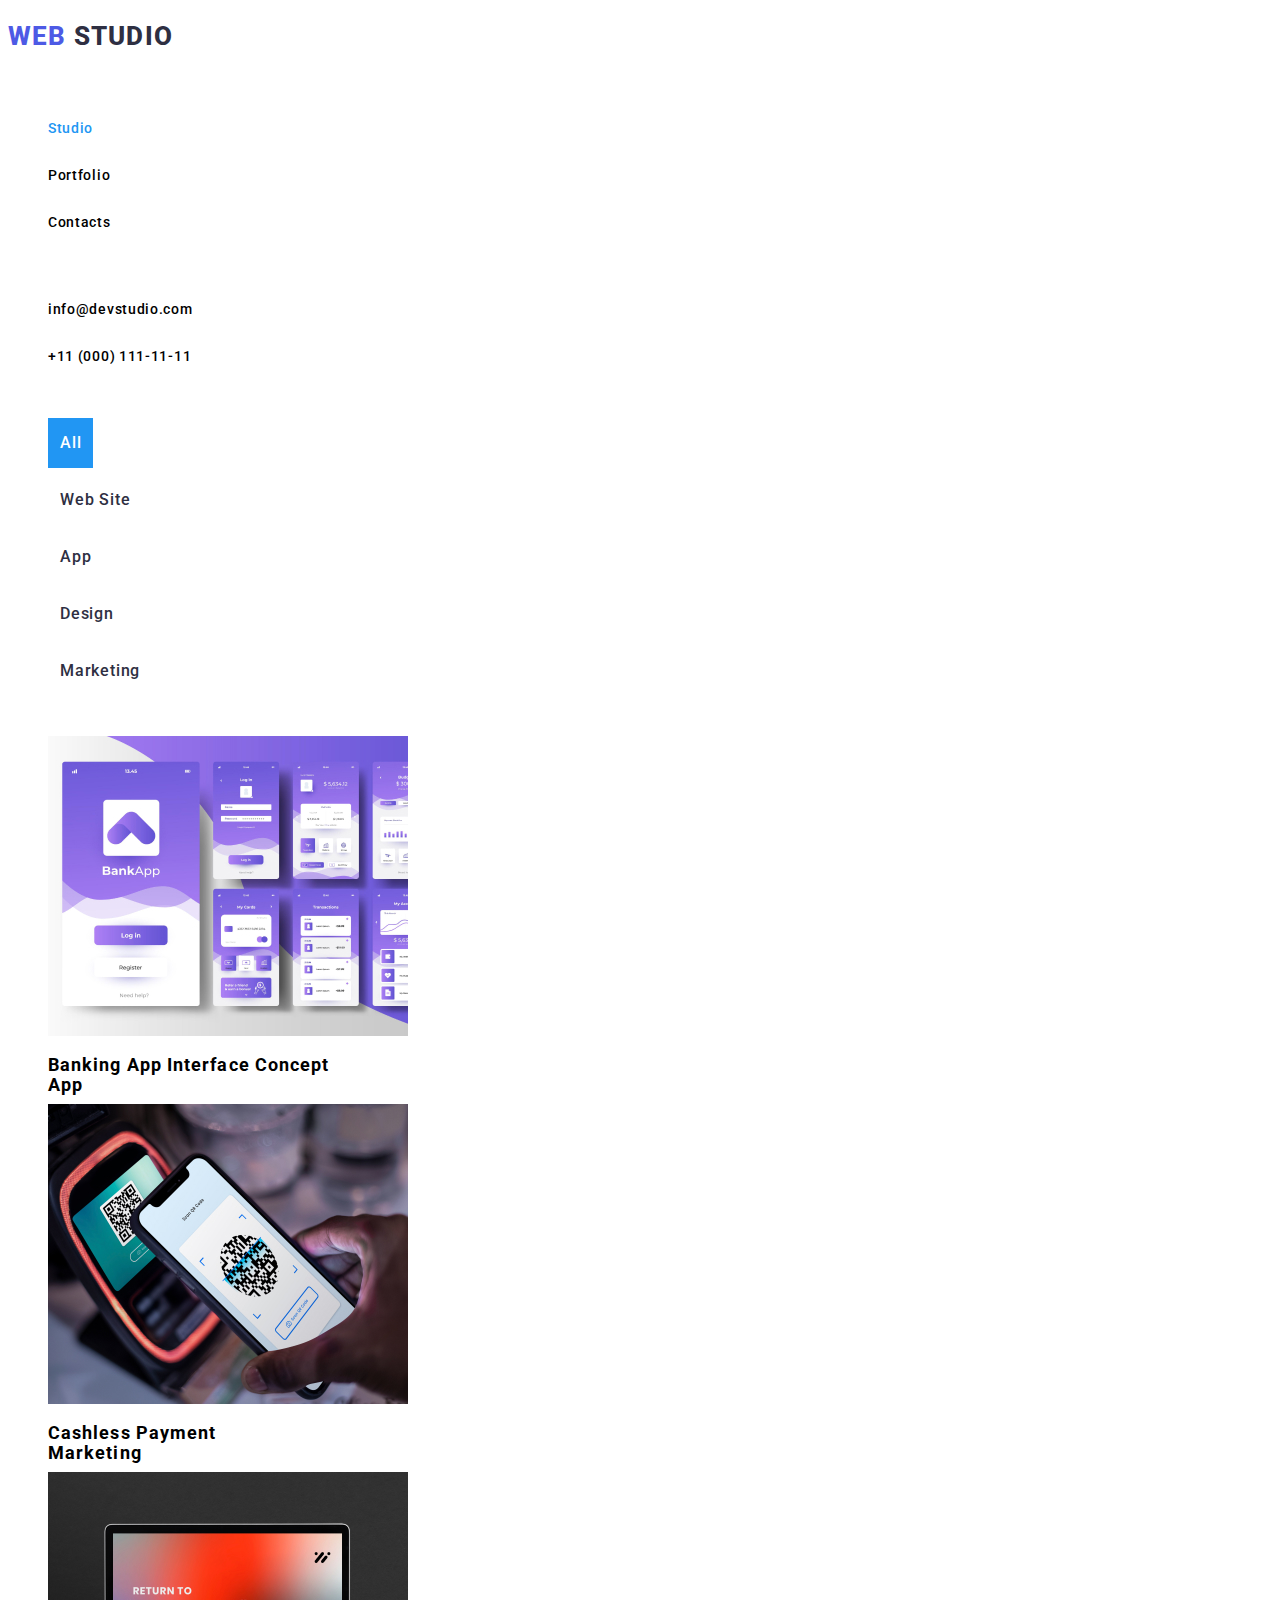
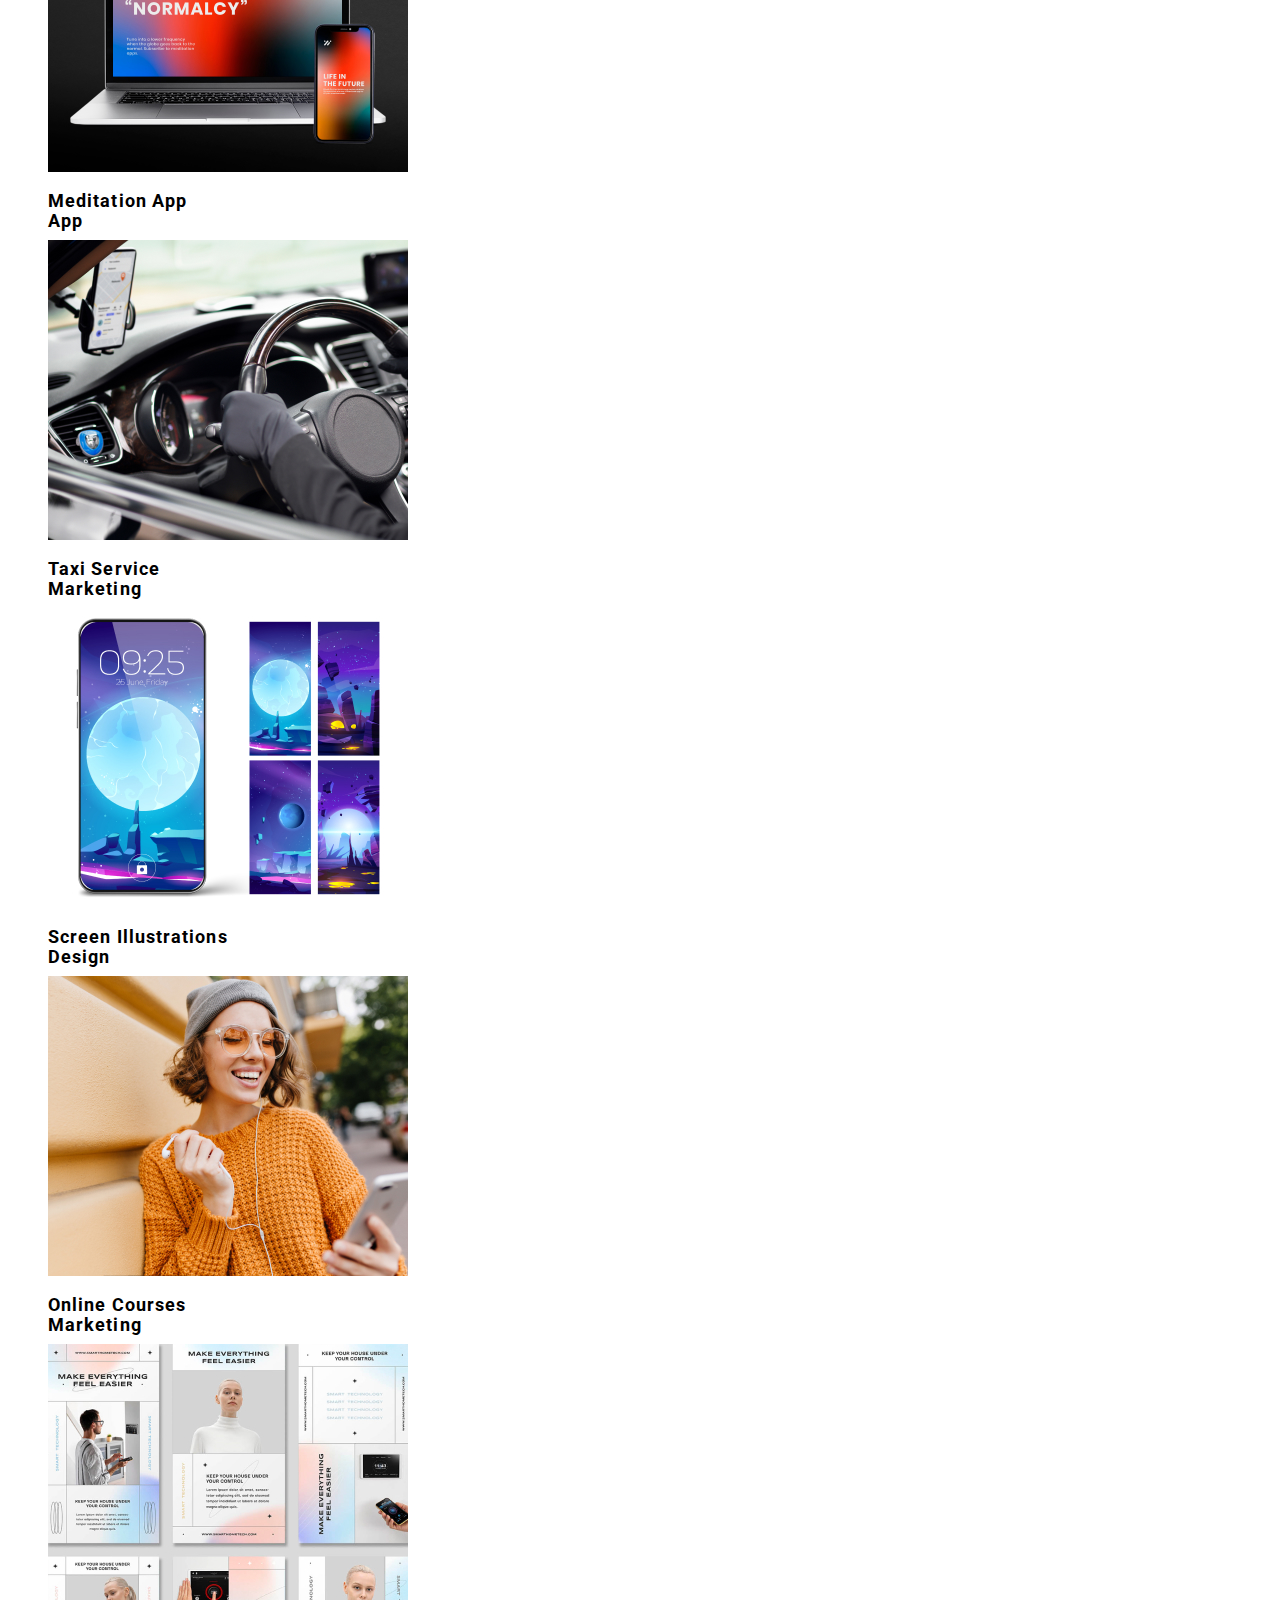
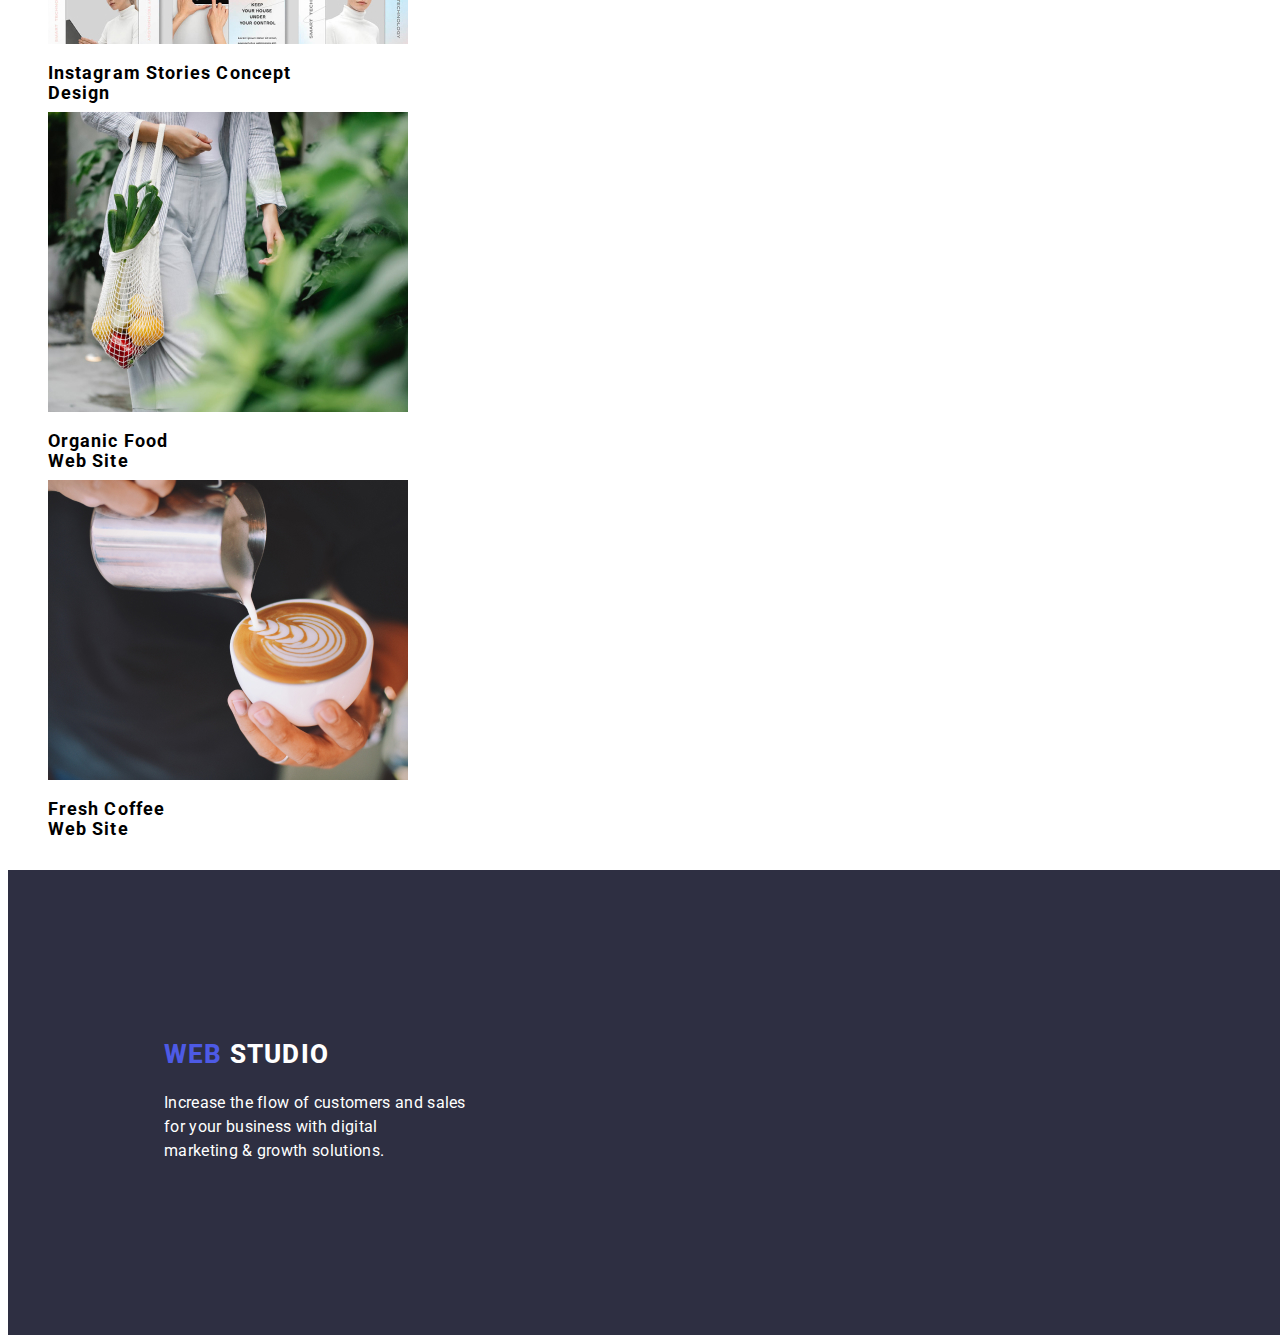
==== portfolio.html @ a681087f "Homework 2" ====
<!DOCTYPE html>
<html lang="en">
<link>
   <meta charset="UTF-8">
   <meta name="viewport" content="width=device-width>, initial-scale=1.0">
   <title>Homework 2</title>
   <!--Fonts-->
       <!--CSS-->
   <link rel="stylesheet" href="./css/styles.css">
</head>
<body>
<!-- header part--> 
<header>
   <nav>
       <a href="#" class="link-logo">
           <span class="web-logo">WEB</span>
           <span class="studio-logo">STUDIO</span>
       </a> 
   <ul class="navbar lists">
       <li>
           <a href="./index.html" class="pages currentoption">
               Studio
           </a>
       </li>
       <li>
           <a href="#" class="pages">
               Portfolio
           </a>
       </li>
       <li>
           <a href="#" class="pages">
               Contacts
           </a>
       </li>
   </ul>
   </nav>
   <ul class="contact-info lists">
       <li>
           <a href="mailto:info@devstudio.com" class="info">
               info@devstudio.com
           </a>
       </li>
       <li>
           <a href="tel:+110001111111" class="info">
               +11 (000) 111-11-11
           </a>
       </li>
   </ul>
</header>
<main>
   <section>
       <div class="butones">
           <ul class="butones lists">
   <!--buttons-->
               <li>
                   <button type="button" class="btn filter primary">All</button>
               </li>
               <li>
                   <button type="button" class="btn filter">Web Site</button>
               </li>
               <li>
                   <button type="button" class="btn filter">App</button>
               </li>
               <li>
                   <button type="button" class="btn filter">Design</button>
               </li>
               <li>
                   <button type="button" class="btn filter">Marketing</button>
               </li>
           </ul>
    </div>
   </section>
   <!--section-->
</main>
           <section>
                   <ul class="imageset lists">
                   <li>
                       <a href="#" class="pictures">
                           <img src="./images/project-card-1.jpg" alt="Banking App Interface" width="360" height="300">
                           <h3 class="titlelist2">Banking App Interface Concept</h3>
                           <p class="desclist2">App</p>
                       </a>
                   </li>
                   <li>
                       <a href="#" class="pictures">
                           <img src="./images/project-card-2.jpg" alt="Cashless Payment" width="360" height="300">
                           <h3 class="titlelist2">Cashless Payment</h3>
                           <p class="desclist2">Marketing</p>
                       </a>
                   </li>
                   <li>
                       <a href="#" class="pictures"> 
                           <img src="./images/project-card-3.jpg" alt="Meditation App" width="360" height="300">
                           <h3 class="titlelist2">Meditation App</h3>
                           <p class="desclist2">App</p>
                       </a>
                   </li>
                   <li>
                       <a href="#" class="pictures">
                           <img src="./images/project-card-4.jpg" alt="Taxi Service" width="360" height="300">
                           <h3 class="titlelist2">Taxi Service</h3>
                           <p class="desclist2">Marketing</p>
                       </a>
                   </li>
                   <li>
                       <a href="#" class="pictures">
                           <img src="./images/project-card-5.jpg" alt="Screen Illustrations" width="360" height="300">
                           <h3 class="titlelist2">Screen Illustrations</h3>
                           <p class="desclist2">Design</p>
                        </a>
                   </li>
                   <li>
                       <a href="#" class="pictures">
                           <img src="./images/project-card-6.jpg" alt="Online Courses" width="360 height=300">
                           <h3 class="titlelist2">Online Courses</h3>
                           <p class="desclist2">Marketing</p>
                       </a>
                   </li>
                   <li>
                       <a href="#" class="pictures">
                           <img src="./images/project-card-7.jpg" alt="Instagram Stories Concept" width="360" height="300">
                           <h3 class="titlelist2">Instagram Stories Concept</h3>
                           <p class="desclist2">Design</p>
                       </a>
                   </li>
                   <li>
                       <a href="#" class="pictures">
                           <img src="./images/project-card-8.jpg" alt="Organic Food" width="360" height="300">
                           <h3 class="titlelist2">Organic Food</h3>
                           <p class="desclist2">Web Site</p>
                       </a>
                   </li> 
                   <li>
                       <a href="#" class="pictures">
                           <img src="./images/project-card-9.jpg" alt="Fresh Coffee" width="360" height="300">
                           <h3 class="titlelist2">Fresh Coffee</h3>
                           <p class="desclist2">Web Site</p>
                       </a>
                   </li>
                   </ul>
       </section>
       <!--This is the footer-->
       <footer class="lastpart footerbg">
           <a href="#" class="link-logo">
               <span class="web-logo">WEB</span>
               <span class="studio-logo2">STUDIO</span>
           </a>
           <p class="lastword">
               Increase the flow of customers and sales <br> for your business with digital <br> marketing & growth solutions.
           </p>
       </footer>

</body>
</html>
---- css/styles.css ----
@import url("https://fonts.googleapis.com/css2?family=Raleway:wght@800&family=Roboto:wght@400;500;700;900&display=swap");

:root {
    --iriscolor: #4d5ae5; 
    --navyblue: #2e2f42;
    --navcolor: black;
    --oceancolor: #2196f3;
    --whitecolor: white;
    --slatecolor: #434455;
}
body {
    font-family: "Roboto", sans-serif;
    font-size: 40px;
    background-color: var(--whitecolor);
    letter-spacing: 0.03em;
}

.link-logo {
    text-decoration: none;
    /*font-family: "Raleway", sans-serif;*/
    font-size: 26px;
    line-height: 1.5;
    font-weight: 800;
}

.web-logo {
    color: var(--iriscolor);
}

.studio-logo {
    color: var(--navyblue);

}
.studio-logo2{
    color: white;
}

.navbar .pages {
    color: var(--navcolor);
    text-decoration: none;
    font-weight: 500;
    font-size: 14px;
    line-height: 1.15;
    letter-spacing: 0.05em;
}

.lists {
    list-style-type: none;
}

.navbar .pages:hover,
.navbar .pages:focus,
.navbar .pages.currentoption, 
.contact-info .info:hover, 
.contact-info .info:focus {
    color:var(--oceancolor);

}
.contact-info .info {
    color: var(--navcolor);
    font-weight: 500;
    font-size: 14px;
    line-height: 1.15;
    letter-spacing: 0.05em;
    text-decoration: none;
}

.bg-section1 {
    background-color: var(--navyblue);
}

.h1-title {
    color: var(--whitecolor);
    font-size: 24px;
    font-weight: 700;
    line-height: 60px;
    text-align: center;
    letter-spacing: 0.05em;
}

.btn {
    cursor: pointer;
    border-color: transparent;
    letter-spacing: 0.05em;
    font-family: inherit;
}

.btn.primary {
    background-color: var(--oceancolor);
    color: var(--whitecolor);
    font-size: 16px;
    font-weight: 500;
    line-height: 24px;
    text-align: center;
    letter-spacing: 0.05em;
}

.btn.primary:hover, 
.btn.primary:focus {
    background-color: hotpink;
}
.btn.filter {
    background-color: var(--whitecolor);
    color: var(--navyblue);
    font-weight: 500;
    font-size: 16px;
    line-height: 1.62;
    padding: 10px;

}
.btn.filter:hover,
.btn.filter:focus,
.btn.filter.primary {
    background-color: var(--oceancolor);
    color: var(--whitecolor);
}

.desclist.titlelist {
    font-weight: 800;
    font-size: 14px;
    line-height: 1.5;
    color: var(--slatecolor);
}

.sectiontitle {
    text-align: center;
    color: var(--navyblue);
    font-size: 24px;
    font-weight: 700;
    line-height: 1.5;
}

.teamname {
    color: var(--navyblue);
    font-weight: 900;
    font-size: 24px;
    font-weight: 700;
    line-height: 1.5;
}

.position {
    color: var(--slatecolor);
    font-size: 16px;
    font-style: normal;
    font-weight: 400;
    line-height: 24px;
    letter-spacing: 0.32px;
}

.lastpart {
    width: 1440px;
    padding: 156px;
}
.footerbg {
    background-color: var(--navyblue);
}

.lastword {
    color: var(--whitecolor);
    font-size: 16px;
    margin-top: 17.5px;
    line-height: 24px;
    letter-spacing: 0.32px;
}

.pictures {
    text-decoration: none;
}
.pictures .titlelist2 {
    color: var(--navcolor);
    font-weight: 700;
    font-size: 18px;
    line-height: 2px;
    letter-spacing: 0.06em;
}

.pictures .desclist2 {
    color: var(--navcolor);
    font-weight: 700;
    font-size: 18px;
    line-height: 2px;
    letter-spacing: 0.06em;
}
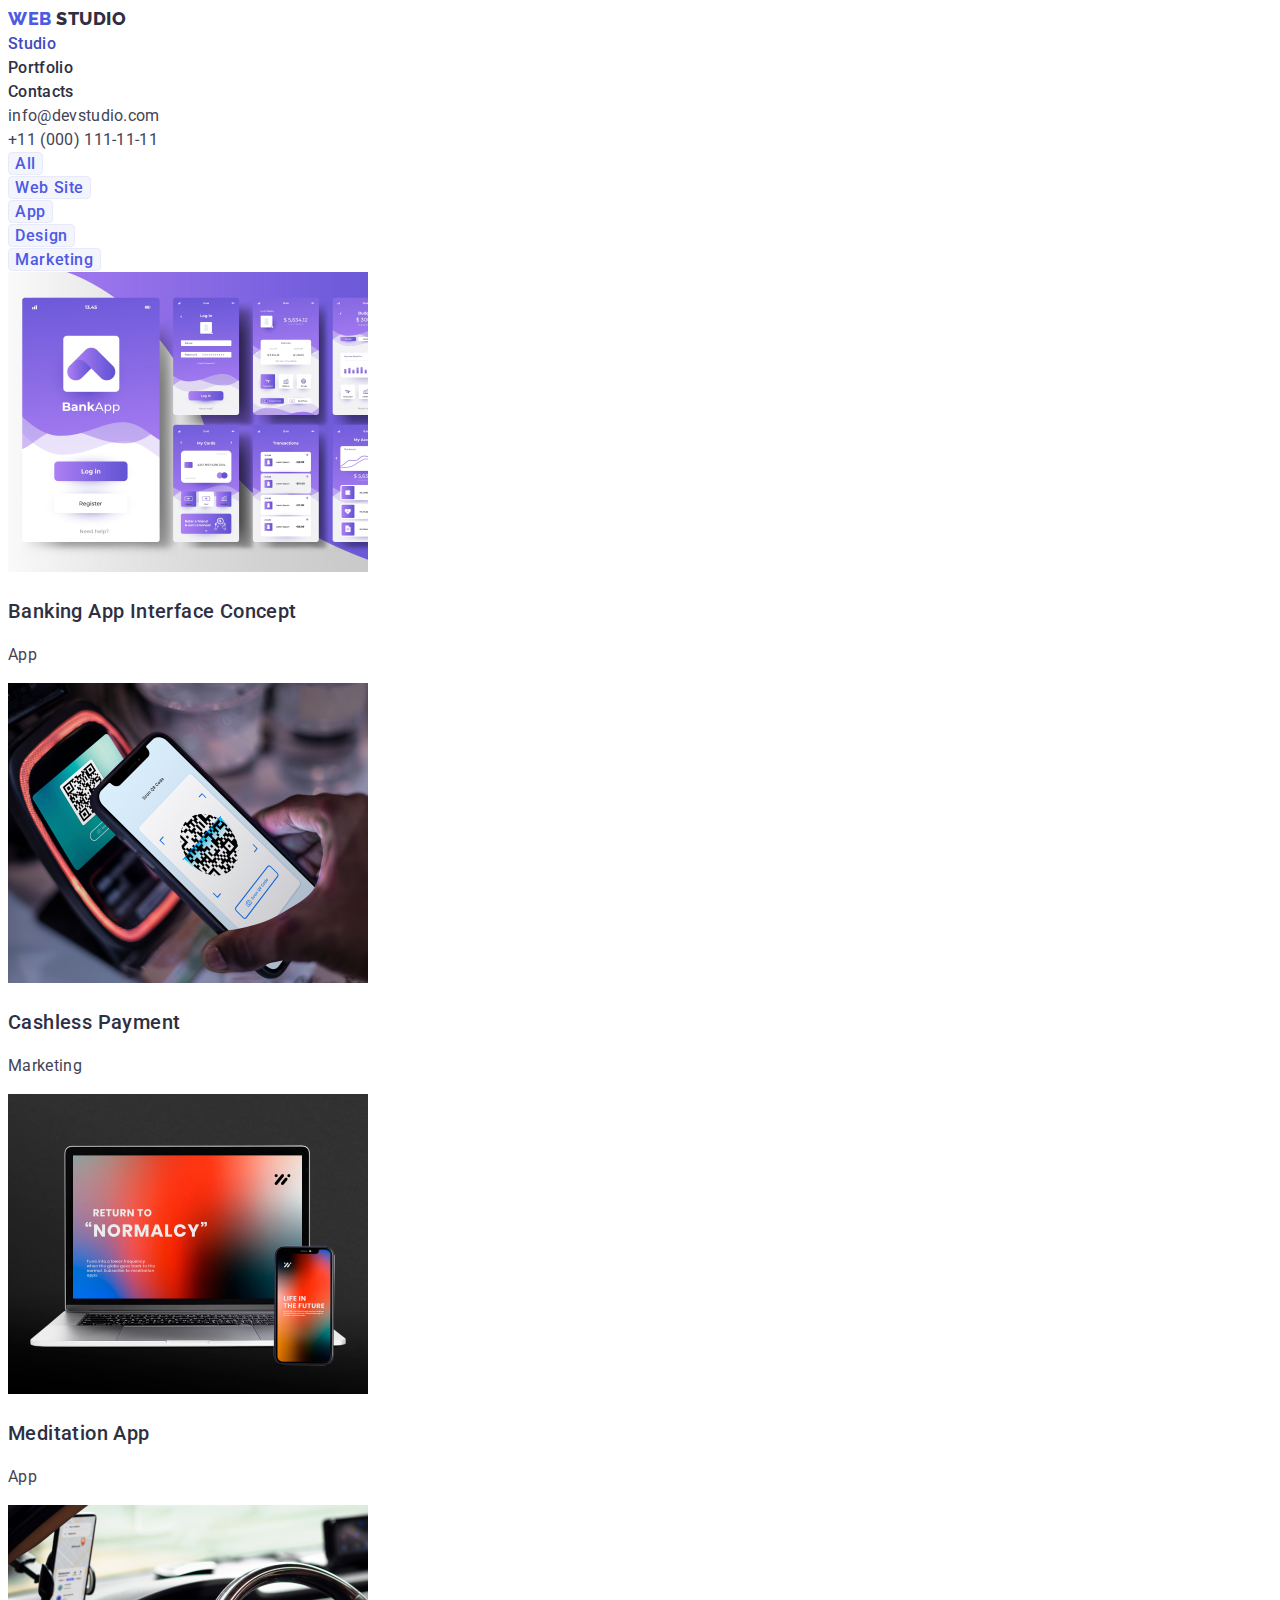
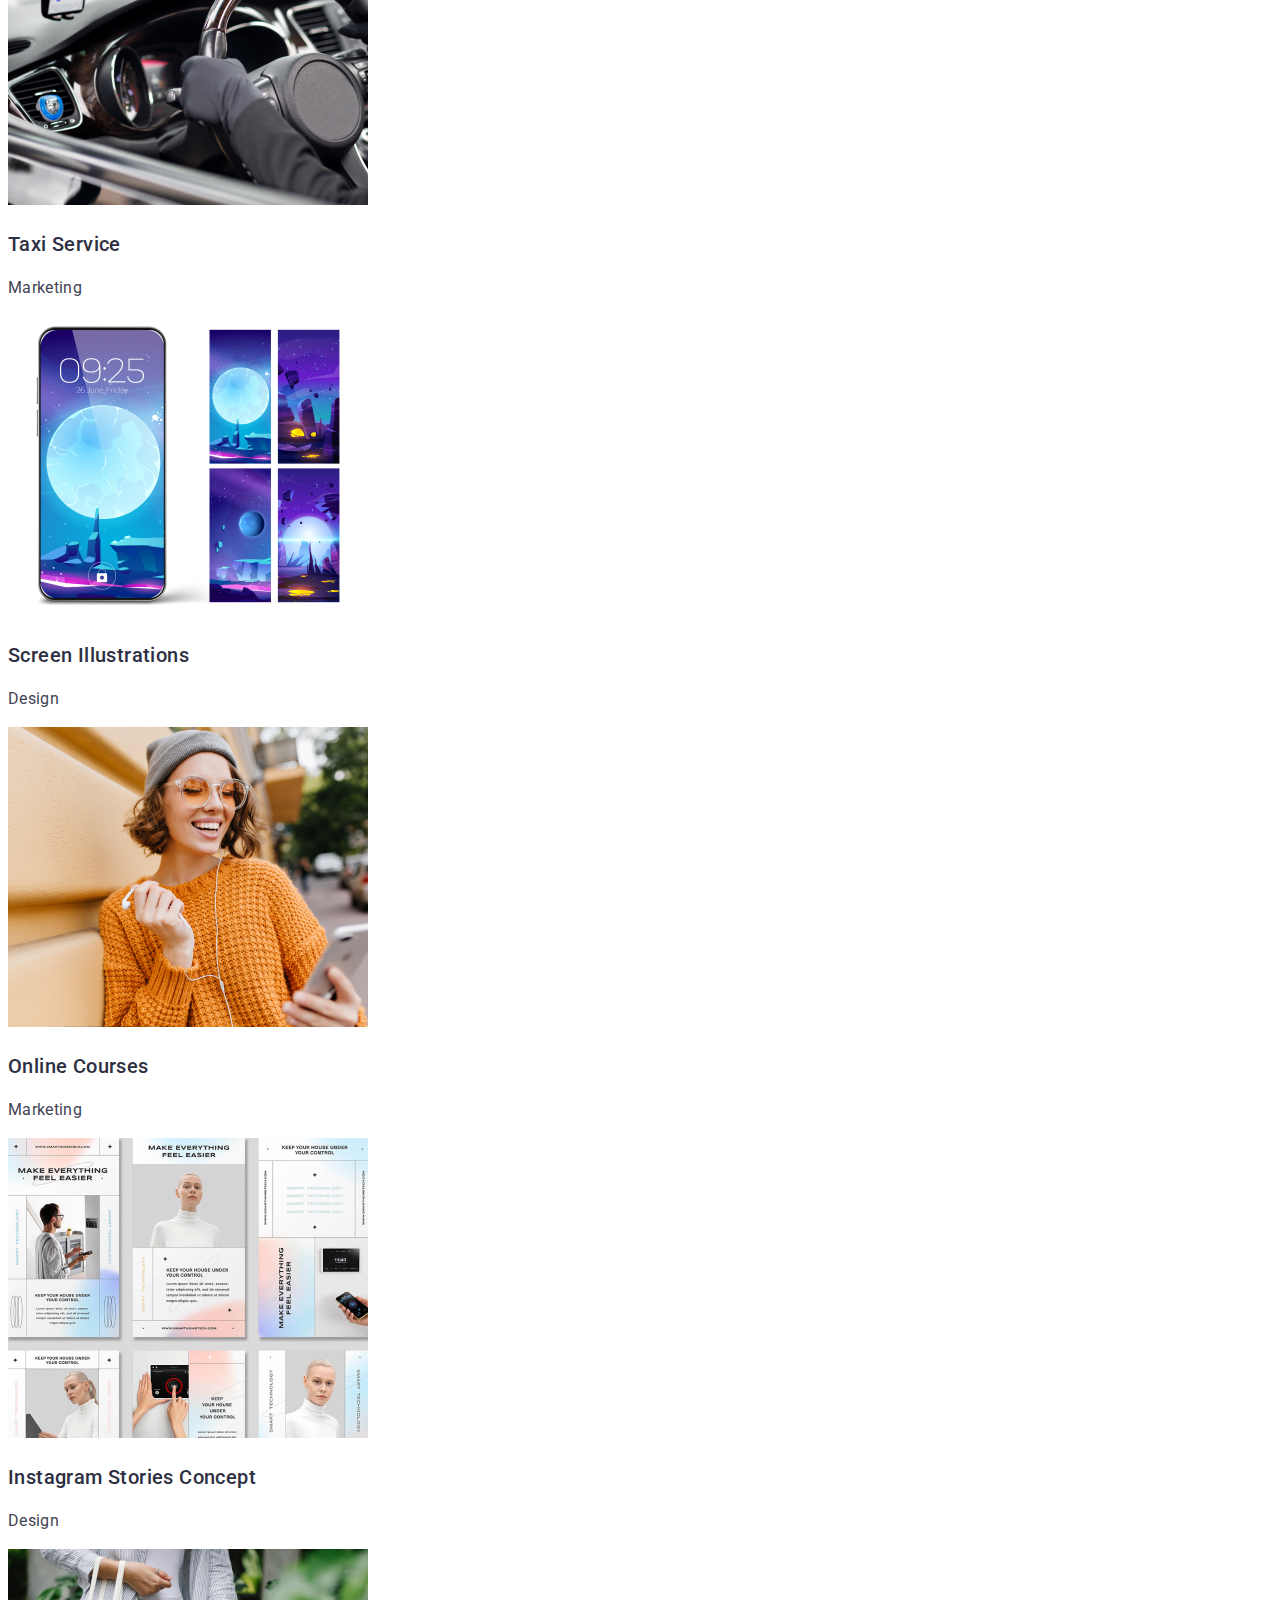
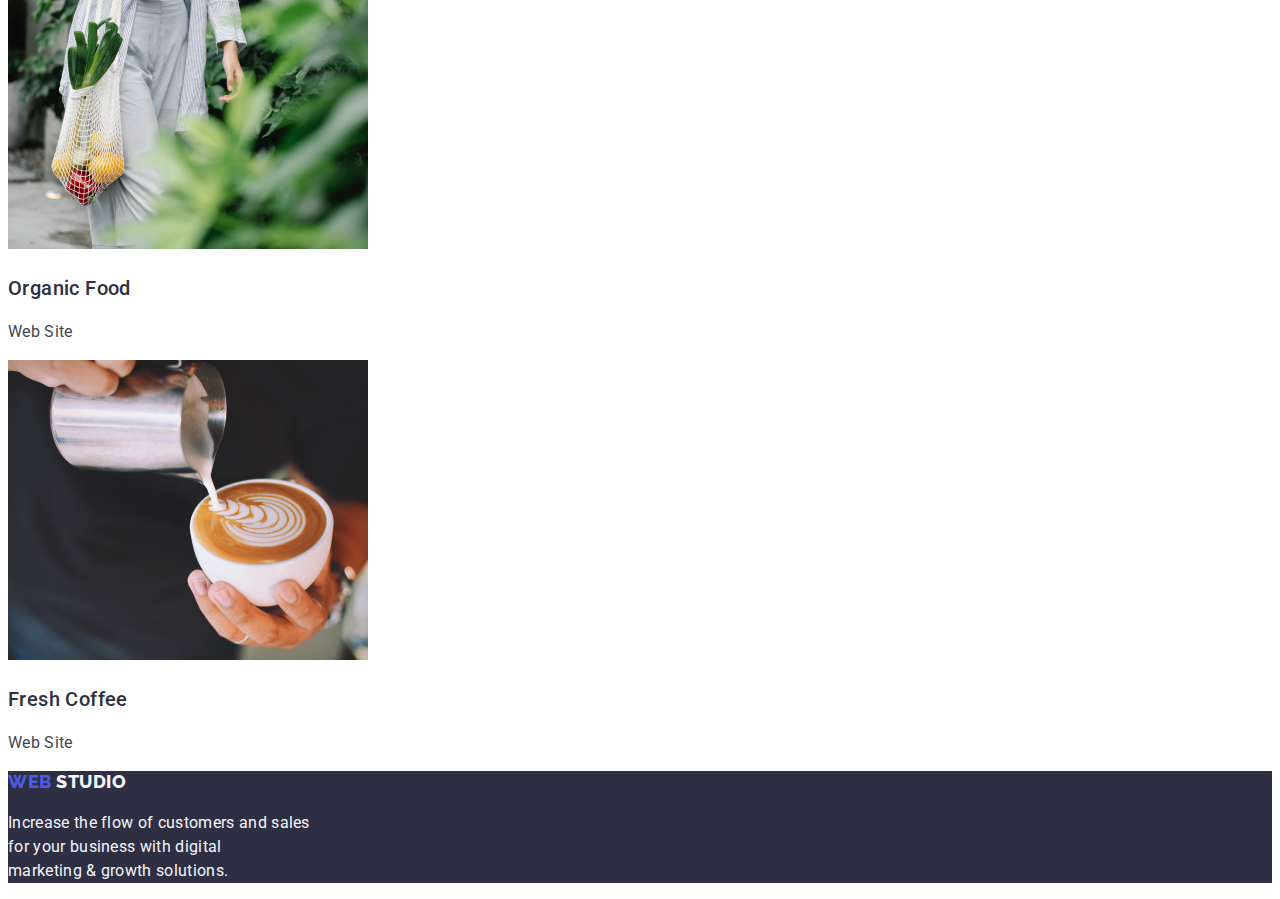
==== commit 7fa4eee1: "Homework 2 updated" ====
--- a/portfolio.html
+++ b/portfolio.html
@@ -12,7 +12,7 @@
 <!-- header part--> 
 <header>
    <nav>
-       <a href="#" class="link-logo">
+       <a href="./index.html" class="link-logo">
            <span class="web-logo">WEB</span>
            <span class="studio-logo">STUDIO</span>
        </a> 
@@ -23,7 +23,7 @@
            </a>
        </li>
        <li>
-           <a href="#" class="pages">
+           <a href="./portfolio.html" class="pages">
                Portfolio
            </a>
        </li>
@@ -34,114 +34,92 @@
        </li>
    </ul>
    </nav>
-   <ul class="contact-info lists">
+   <ul class="contactinfo lists">
        <li>
-           <a href="mailto:info@devstudio.com" class="info">
+           <a href="mailto:info@devstudio.com" class="contacts">
                info@devstudio.com
            </a>
        </li>
        <li>
-           <a href="tel:+110001111111" class="info">
+           <a href="tel:+110001111111" class="contacts">
                +11 (000) 111-11-11
            </a>
        </li>
    </ul>
 </header>
-<main>
+<main class="portfolio-page">
    <section>
-       <div class="butones">
-           <ul class="butones lists">
+        <ul class="filter lists">
    <!--buttons-->
                <li>
-                   <button type="button" class="btn filter primary">All</button>
+                   <button type="button" class="btn-filter primary">All</button>
                </li>
                <li>
-                   <button type="button" class="btn filter">Web Site</button>
+                   <button type="button" class="btn-filter">Web Site</button>
                </li>
                <li>
-                   <button type="button" class="btn filter">App</button>
+                   <button type="button" class="btn-filter">App</button>
                </li>
                <li>
-                   <button type="button" class="btn filter">Design</button>
+                   <button type="button" class="btn-filter">Design</button>
                </li>
                <li>
-                   <button type="button" class="btn filter">Marketing</button>
+                   <button type="button" class="btn-filter">Marketing</button>
                </li>
-           </ul>
-    </div>
-   </section>
-   <!--section-->
-</main>
-           <section>
-                   <ul class="imageset lists">
-                   <li>
-                       <a href="#" class="pictures">
-                           <img src="./images/project-card-1.jpg" alt="Banking App Interface" width="360" height="300">
-                           <h3 class="titlelist2">Banking App Interface Concept</h3>
-                           <p class="desclist2">App</p>
-                       </a>
-                   </li>
-                   <li>
-                       <a href="#" class="pictures">
-                           <img src="./images/project-card-2.jpg" alt="Cashless Payment" width="360" height="300">
-                           <h3 class="titlelist2">Cashless Payment</h3>
-                           <p class="desclist2">Marketing</p>
-                       </a>
-                   </li>
-                   <li>
-                       <a href="#" class="pictures"> 
-                           <img src="./images/project-card-3.jpg" alt="Meditation App" width="360" height="300">
-                           <h3 class="titlelist2">Meditation App</h3>
-                           <p class="desclist2">App</p>
-                       </a>
-                   </li>
-                   <li>
-                       <a href="#" class="pictures">
-                           <img src="./images/project-card-4.jpg" alt="Taxi Service" width="360" height="300">
-                           <h3 class="titlelist2">Taxi Service</h3>
-                           <p class="desclist2">Marketing</p>
-                       </a>
-                   </li>
-                   <li>
-                       <a href="#" class="pictures">
-                           <img src="./images/project-card-5.jpg" alt="Screen Illustrations" width="360" height="300">
-                           <h3 class="titlelist2">Screen Illustrations</h3>
-                           <p class="desclist2">Design</p>
-                        </a>
-                   </li>
-                   <li>
-                       <a href="#" class="pictures">
-                           <img src="./images/project-card-6.jpg" alt="Online Courses" width="360 height=300">
-                           <h3 class="titlelist2">Online Courses</h3>
-                           <p class="desclist2">Marketing</p>
-                       </a>
-                   </li>
-                   <li>
-                       <a href="#" class="pictures">
-                           <img src="./images/project-card-7.jpg" alt="Instagram Stories Concept" width="360" height="300">
-                           <h3 class="titlelist2">Instagram Stories Concept</h3>
-                           <p class="desclist2">Design</p>
-                       </a>
-                   </li>
-                   <li>
-                       <a href="#" class="pictures">
-                           <img src="./images/project-card-8.jpg" alt="Organic Food" width="360" height="300">
-                           <h3 class="titlelist2">Organic Food</h3>
-                           <p class="desclist2">Web Site</p>
-                       </a>
-                   </li> 
-                   <li>
-                       <a href="#" class="pictures">
-                           <img src="./images/project-card-9.jpg" alt="Fresh Coffee" width="360" height="300">
-                           <h3 class="titlelist2">Fresh Coffee</h3>
-                           <p class="desclist2">Web Site</p>
-                       </a>
-                   </li>
-                   </ul>
+        </ul>
+        <ul class="portfolio lists">
+            <li>
+                <img src="./images/project-card-1.jpg" alt="Banking App Interface" width="360" height="300">
+                    <h3 class="portfolio-services">Banking App Interface Concept</h3>
+                    <p class="portfolio-desc">App</p>
+            </li>
+            <li>
+                <img src="./images/project-card-2.jpg" alt="Cashless Payment" width="360" height="300">
+                    <h3 class="portfolio-services">Cashless Payment</h3>
+                    <p class="portfolio-desc">Marketing</p>
+            </li>
+             <li>
+                <img src="./images/project-card-3.jpg" alt="Meditation App" width="360" height="300">
+                <h3 class="portfolio-services">Meditation App</h3>
+                 <p class="portfolio-desc">App</p>
+            </li>
+            <li>
+                <img src="./images/project-card-4.jpg" alt="Taxi Service" width="360" height="300">
+                <h3 class="portfolio-services">Taxi Service</h3>
+                <p class="portfolio-desc">Marketing</p>
+            </li>
+            <li>
+                <img src="./images/project-card-5.jpg" alt="Screen Illustrations" width="360" height="300">
+                <h3 class="portfolio-services">Screen Illustrations</h3>
+                <p class="portfolio-desc">Design</p>
+            </li>
+            <li>
+                <img src="./images/project-card-6.jpg" alt="Online Courses" width="360 height=300">
+                <h3 class="portfolio-services">Online Courses</h3>
+                <p class="portfolio-desc">Marketing</p>
+            </li>
+            <li>
+                <img src="./images/project-card-7.jpg" alt="Instagram Stories Concept" width="360" height="300">
+                <h3 class="portfolio-services">Instagram Stories Concept</h3>
+                <p class="portfolio-desc">Design</p>
+            </li>
+            <li>
+                <img src="./images/project-card-8.jpg" alt="Organic Food" width="360" height="300">
+                <h3 class="portfolio-services">Organic Food</h3>
+                <p class="portfolio-desc">Web Site</p>
+            </li> 
+            <li>
+                <img src="./images/project-card-9.jpg" alt="Fresh Coffee" width="360" height="300">
+                <h3 class="portfolio-services">Fresh Coffee</h3>
+                <p class="portfolio-desc">Web Site</p>
+            </li>
+        </ul>
        </section>
+       </main>
+
        <!--This is the footer-->
-       <footer class="lastpart footerbg">
-           <a href="#" class="link-logo">
+       <footer class="footer">
+           <a href="./index.html" class="link-logo">
                <span class="web-logo">WEB</span>
                <span class="studio-logo2">STUDIO</span>
            </a>
@@ -149,6 +127,5 @@
                Increase the flow of customers and sales <br> for your business with digital <br> marketing & growth solutions.
            </p>
        </footer>
-
-</body>
+    </body>
 </html>
--- a/css/styles.css
+++ b/css/styles.css
@@ -4,142 +4,15 @@
     --iriscolor: #4d5ae5; 
     --navyblue: #2e2f42;
     --navcolor: black;
-    --oceancolor: #2196f3;
+    --oceancolor: #404bbf;
     --whitecolor: white;
     --slatecolor: #434455;
-}
+    --cornflower: #e7e9fc;
+    --cloudcolor: #f4f4fd;
+}
+
 body {
-    font-family: "Roboto", sans-serif;
-    font-size: 40px;
-    background-color: var(--whitecolor);
-    letter-spacing: 0.03em;
-}
-
-.link-logo {
-    text-decoration: none;
-    /*font-family: "Raleway", sans-serif;*/
-    font-size: 26px;
-    line-height: 1.5;
-    font-weight: 800;
-}
-
-.web-logo {
-    color: var(--iriscolor);
-}
-
-.studio-logo {
-    color: var(--navyblue);
-
-}
-.studio-logo2{
-    color: white;
-}
-
-.navbar .pages {
-    color: var(--navcolor);
-    text-decoration: none;
-    font-weight: 500;
-    font-size: 14px;
-    line-height: 1.15;
-    letter-spacing: 0.05em;
-}
-
-.lists {
-    list-style-type: none;
-}
-
-.navbar .pages:hover,
-.navbar .pages:focus,
-.navbar .pages.currentoption, 
-.contact-info .info:hover, 
-.contact-info .info:focus {
-    color:var(--oceancolor);
-
-}
-.contact-info .info {
-    color: var(--navcolor);
-    font-weight: 500;
-    font-size: 14px;
-    line-height: 1.15;
-    letter-spacing: 0.05em;
-    text-decoration: none;
-}
-
-.bg-section1 {
-    background-color: var(--navyblue);
-}
-
-.h1-title {
-    color: var(--whitecolor);
-    font-size: 24px;
-    font-weight: 700;
-    line-height: 60px;
-    text-align: center;
-    letter-spacing: 0.05em;
-}
-
-.btn {
-    cursor: pointer;
-    border-color: transparent;
-    letter-spacing: 0.05em;
-    font-family: inherit;
-}
-
-.btn.primary {
-    background-color: var(--oceancolor);
-    color: var(--whitecolor);
-    font-size: 16px;
-    font-weight: 500;
-    line-height: 24px;
-    text-align: center;
-    letter-spacing: 0.05em;
-}
-
-.btn.primary:hover, 
-.btn.primary:focus {
-    background-color: hotpink;
-}
-.btn.filter {
-    background-color: var(--whitecolor);
-    color: var(--navyblue);
-    font-weight: 500;
-    font-size: 16px;
-    line-height: 1.62;
-    padding: 10px;
-
-}
-.btn.filter:hover,
-.btn.filter:focus,
-.btn.filter.primary {
-    background-color: var(--oceancolor);
-    color: var(--whitecolor);
-}
-
-.desclist.titlelist {
-    font-weight: 800;
-    font-size: 14px;
-    line-height: 1.5;
-    color: var(--slatecolor);
-}
-
-.sectiontitle {
-    text-align: center;
-    color: var(--navyblue);
-    font-size: 24px;
-    font-weight: 700;
-    line-height: 1.5;
-}
-
-.teamname {
-    color: var(--navyblue);
-    font-weight: 900;
-    font-size: 24px;
-    font-weight: 700;
-    line-height: 1.5;
-}
-
-.position {
-    color: var(--slatecolor);
+    font-family: Roboto, sans-serif;
     font-size: 16px;
     font-style: normal;
     font-weight: 400;
@@ -147,37 +20,187 @@
     letter-spacing: 0.32px;
 }
 
-.lastpart {
-    width: 1440px;
-    padding: 156px;
-}
-.footerbg {
+.link-logo {
+    text-decoration: none;
+    font-family: Raleway, sans-serif;
+    font-size: 18px;
+    font-weight: 800;
+    line-height: 21px;
+    letter-spacing: 0.54px;
+    text-transform: uppercase;
+}
+
+.web-logo {
+    color: var(--iriscolor);
+}
+
+.studio-logo {
+    color: var(--navyblue);
+}
+
+.pages {
+    text-decoration: none;
+    color: var(--navyblue);
+    font-weight: 500;
+}
+
+.pages:hover,
+.pages:focus{
+    color: var(--oceancolor);
+}
+
+.currentoption {
+    color: var(--oceancolor);
+}
+
+.contacts {
+    color: var(--slatecolor);
+    text-decoration: none;
+}
+
+.contacts:hover,
+.contacts:focus {
+    color: var(--oceancolor);
+}
+
+.lists {
+    list-style-type: none;
+    margin: 0;
+    padding: 0;
+}
+
+.bg-section1 {
     background-color: var(--navyblue);
+    margin: 0%;
+    padding: 0%;
+}
+
+.h1-title {
+    color: var(--whitecolor);
+    text-align: center;
+    font-size: 56px;
+    font-weight: 700;
+    text-transform: uppercase;
+    line-height: 60px;
+    letter-spacing: 1.12px;
+}
+
+.order-button {
+    cursor: pointer;
+    background-color: var(--iriscolor);
+    color: var(--whitecolor);
+    font-family: inherit;
+    font-size: 16px;
+    font-weight: 500;
+    letter-spacing: 0.64px;
+    border: none;
+    border-radius: 4px;
+    box-shadow: 0px 4px 4px 0px rgba(0, 0, 0, 0.15);
+}
+
+.order-button:hover, 
+.order-button:focus {
+    color: var(--whitecolor);
+    background-color: var(--oceancolor, #05092f);
+}
+
+.section2 {
+    background-color: var(--whitecolor);
+}
+
+.titlelist {
+    color: var(--navyblue);
+    font-size: 20px;
+    font-weight: 500;
+    letter-spacing: 0.4px;
+}
+
+.desclist {
+    color: var(--slatecolor);
+}
+
+.section3 {
+    background-color: var(--whitecolor);
+}
+
+.sectiontitle {
+    color: var(--navyblue);
+    text-align: center;
+    font-size: 36px;
+    font-weight: 700;
+    line-height: 40px;
+    letter-spacing: 0.72px;
+    text-transform: capitalize;
+}
+
+.section4 {
+    background-color: var(--cloudcolor);
+}
+
+.teamname {
+    color: var(--navyblue);
+    font-size: 20px;
+    font-weight: 500;
+    line-height: 0.4px;
+}
+
+.teamposition {
+    color: var(--slatecolor);
+}
+
+.portfolio-page{
+    background-color: var(--whitecolor);
+}
+
+.btn-filter {
+    cursor: pointer;
+    background-color: var(--cloudcolor);
+    color: var(--iriscolor);
+    text-align: center;
+    font-family: inherit;
+    font-size: 16px;
+    font-weight: 500;
+    letter-spacing: 0.64px;
+    border-radius: 4px;
+    border: 1px solid var(--cornflower);
+}
+
+.btn-filter:hover,
+.btn-filter:focus {
+    color: var(--cloudcolor);
+    background-color: var(--oceancolor #05092f);
+    border-color: var(--oceancolor #05092f);
+    box-shadow: 0px 2px 2px 0px rgba(0, 0, 0, 0.12),
+    0px 2px 1px 0px rgba(0, 0, 0, 0.08), 0px 3px 1px 0px rgba(0, 0, 0, 0.1);
+}
+
+.active-filter {
+    color: var(--whitecolor);
+    background-color: var(--oceancolor, #05092f);
+    border-color: var(--oceancolor, #05092f);
+    box-shadow: 0px 2px 2px 0px rgba(0, 0, 0, 0.12),
+    0px 2px 1px 0px rgba(0, 0, 0, 0.08), 0px 3px 1px 0px rgba(0, 0, 0, 0.1);
+}
+
+.portfolio-services {
+    color: var(--navyblue);
+    font-size: 20px;
+    font-weight: 500;
+    letter-spacing: 0.4px;
+}
+
+.portfolio-desc {
+    color: var(--slatecolor);
+}
+
+.footer {
+    background-color: var(--navyblue);
+}
+
+.studio-logo2{
+    color: var(--cloudcolor);
 }
 
 .lastword {
-    color: var(--whitecolor);
-    font-size: 16px;
-    margin-top: 17.5px;
-    line-height: 24px;
-    letter-spacing: 0.32px;
-}
-
-.pictures {
-    text-decoration: none;
-}
-.pictures .titlelist2 {
-    color: var(--navcolor);
-    font-weight: 700;
-    font-size: 18px;
-    line-height: 2px;
-    letter-spacing: 0.06em;
-}
-
-.pictures .desclist2 {
-    color: var(--navcolor);
-    font-weight: 700;
-    font-size: 18px;
-    line-height: 2px;
-    letter-spacing: 0.06em;
+    color: var(--cloudcolor);
 }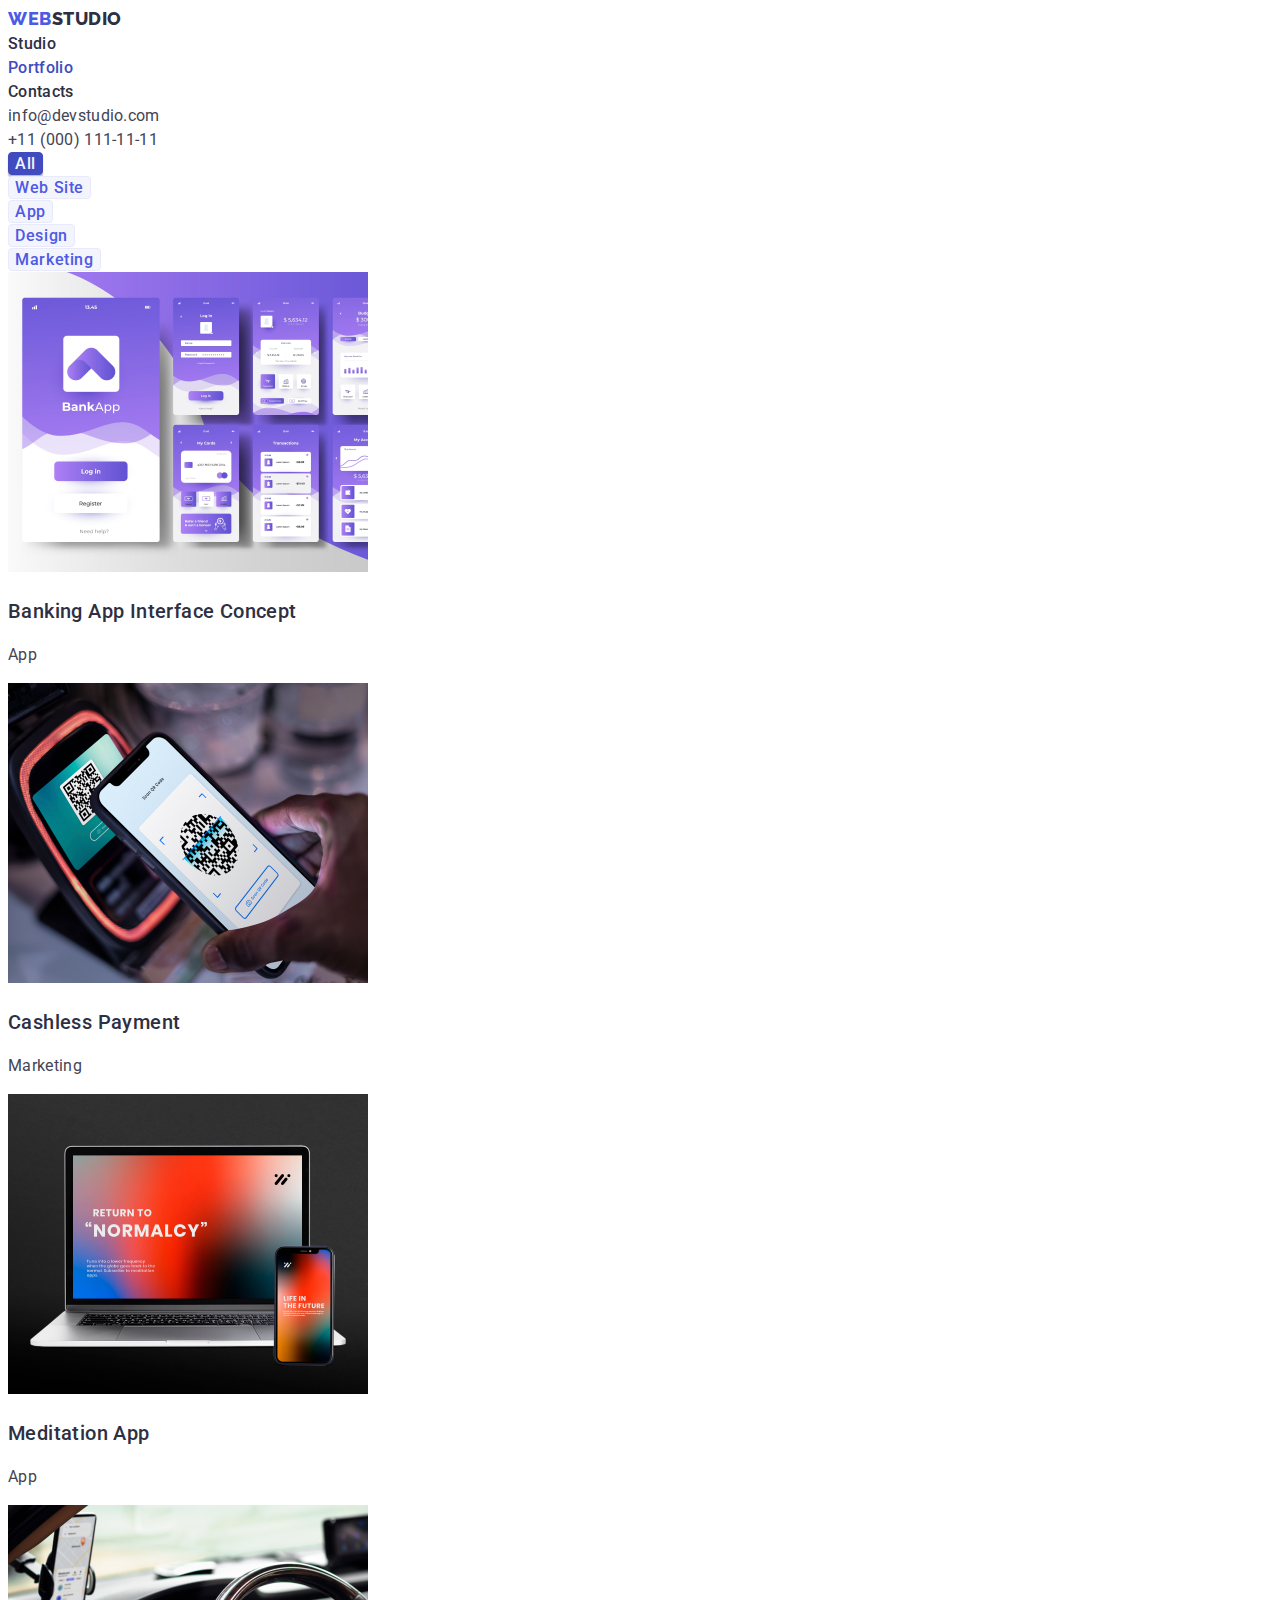
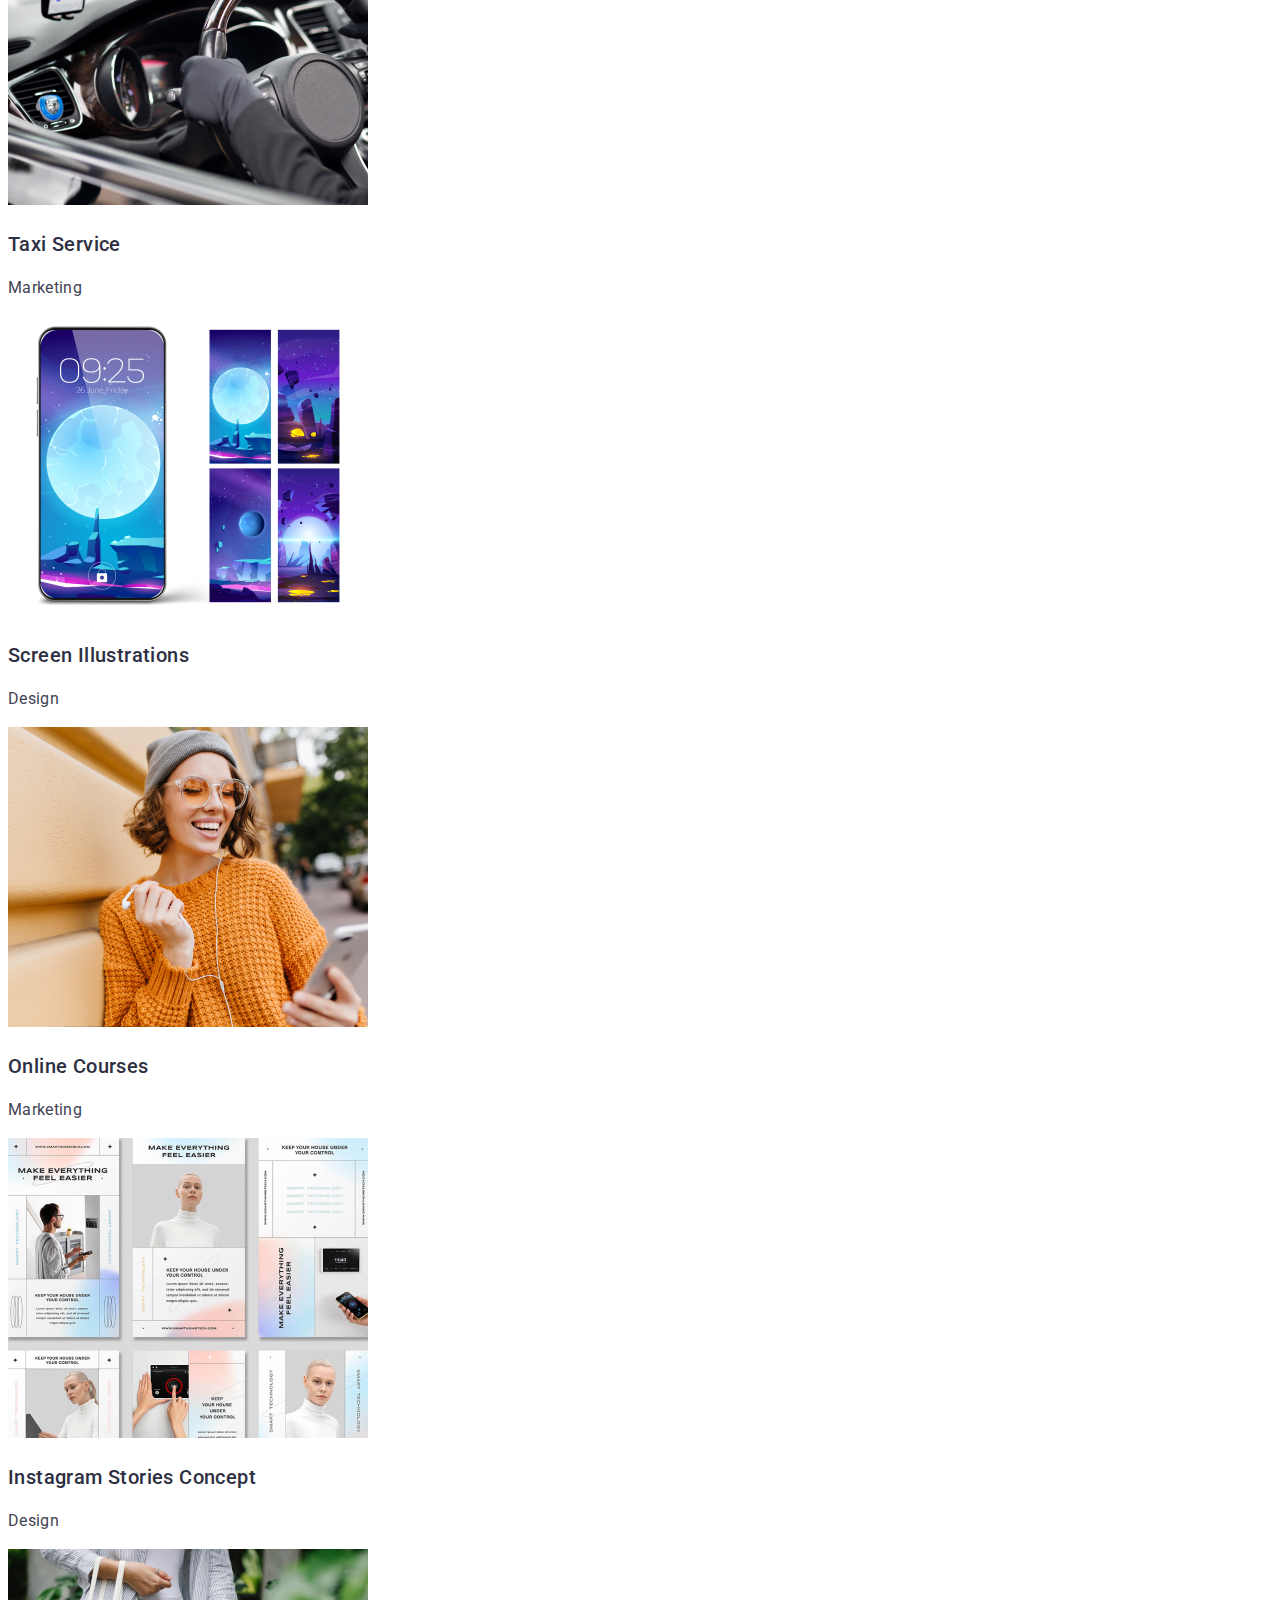
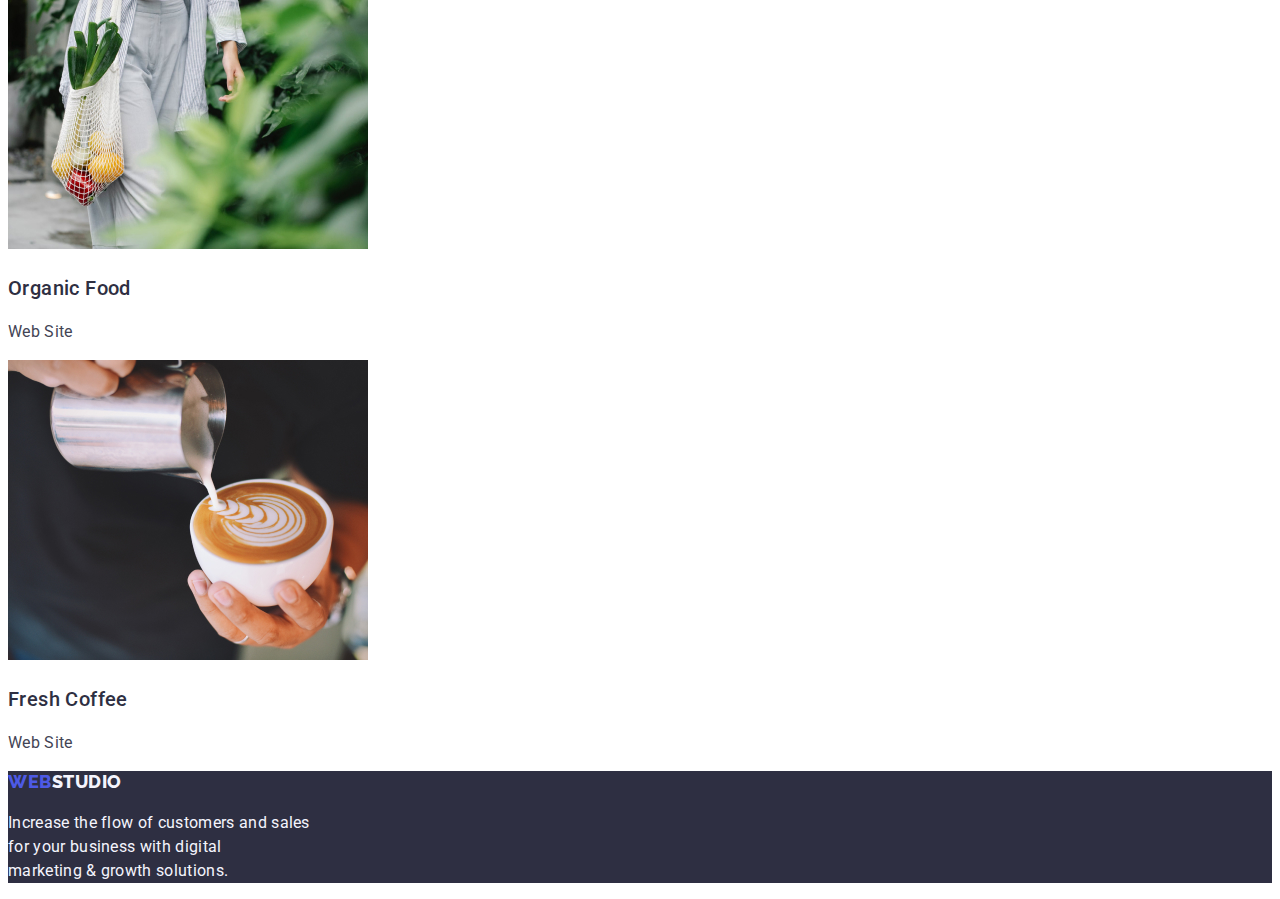
==== commit 6c88f36a: "Homework 2 updated" ====
--- a/portfolio.html
+++ b/portfolio.html
@@ -13,17 +13,16 @@
 <header>
    <nav>
        <a href="./index.html" class="link-logo">
-           <span class="web-logo">WEB</span>
-           <span class="studio-logo">STUDIO</span>
+           <span class="web-logo">WEB</span><span class="studio-logo">STUDIO</span>
        </a> 
    <ul class="navbar lists">
        <li>
-           <a href="./index.html" class="pages currentoption">
+           <a href="./index.html" class="pages">
                Studio
            </a>
        </li>
        <li>
-           <a href="./portfolio.html" class="pages">
+           <a href="./portfolio.html" class="pages currentoption">
                Portfolio
            </a>
        </li>
@@ -52,7 +51,7 @@
         <ul class="filter lists">
    <!--buttons-->
                <li>
-                   <button type="button" class="btn-filter primary">All</button>
+                   <button type="button" class="btn-filter current-filter">All</button>
                </li>
                <li>
                    <button type="button" class="btn-filter">Web Site</button>
@@ -70,48 +69,48 @@
         <ul class="portfolio lists">
             <li>
                 <img src="./images/project-card-1.jpg" alt="Banking App Interface" width="360" height="300">
-                    <h3 class="portfolio-services">Banking App Interface Concept</h3>
-                    <p class="portfolio-desc">App</p>
+                    <h3 class="portfolio-title">Banking App Interface Concept</h3>
+                    <p class="portfolio-description">App</p>
             </li>
             <li>
                 <img src="./images/project-card-2.jpg" alt="Cashless Payment" width="360" height="300">
-                    <h3 class="portfolio-services">Cashless Payment</h3>
-                    <p class="portfolio-desc">Marketing</p>
+                    <h3 class="portfolio-title">Cashless Payment</h3>
+                    <p class="portfolio-description">Marketing</p>
             </li>
              <li>
                 <img src="./images/project-card-3.jpg" alt="Meditation App" width="360" height="300">
-                <h3 class="portfolio-services">Meditation App</h3>
-                 <p class="portfolio-desc">App</p>
+                <h3 class="portfolio-title">Meditation App</h3>
+                 <p class="portfolio-description">App</p>
             </li>
             <li>
                 <img src="./images/project-card-4.jpg" alt="Taxi Service" width="360" height="300">
-                <h3 class="portfolio-services">Taxi Service</h3>
-                <p class="portfolio-desc">Marketing</p>
+                <h3 class="portfolio-title">Taxi Service</h3>
+                <p class="portfolio-description">Marketing</p>
             </li>
             <li>
                 <img src="./images/project-card-5.jpg" alt="Screen Illustrations" width="360" height="300">
-                <h3 class="portfolio-services">Screen Illustrations</h3>
-                <p class="portfolio-desc">Design</p>
+                <h3 class="portfolio-title">Screen Illustrations</h3>
+                <p class="portfolio-description">Design</p>
             </li>
             <li>
                 <img src="./images/project-card-6.jpg" alt="Online Courses" width="360 height=300">
-                <h3 class="portfolio-services">Online Courses</h3>
-                <p class="portfolio-desc">Marketing</p>
+                <h3 class="portfolio-title">Online Courses</h3>
+                <p class="portfolio-description">Marketing</p>
             </li>
             <li>
                 <img src="./images/project-card-7.jpg" alt="Instagram Stories Concept" width="360" height="300">
-                <h3 class="portfolio-services">Instagram Stories Concept</h3>
-                <p class="portfolio-desc">Design</p>
+                <h3 class="portfolio-title">Instagram Stories Concept</h3>
+                <p class="portfolio-description">Design</p>
             </li>
             <li>
                 <img src="./images/project-card-8.jpg" alt="Organic Food" width="360" height="300">
-                <h3 class="portfolio-services">Organic Food</h3>
-                <p class="portfolio-desc">Web Site</p>
+                <h3 class="portfolio-title">Organic Food</h3>
+                <p class="portfolio-description">Web Site</p>
             </li> 
             <li>
                 <img src="./images/project-card-9.jpg" alt="Fresh Coffee" width="360" height="300">
-                <h3 class="portfolio-services">Fresh Coffee</h3>
-                <p class="portfolio-desc">Web Site</p>
+                <h3 class="portfolio-title">Fresh Coffee</h3>
+                <p class="portfolio-description">Web Site</p>
             </li>
         </ul>
        </section>
@@ -120,8 +119,7 @@
        <!--This is the footer-->
        <footer class="footer">
            <a href="./index.html" class="link-logo">
-               <span class="web-logo">WEB</span>
-               <span class="studio-logo2">STUDIO</span>
+               <span class="web-logo">WEB</span><span class="studio-logo2">STUDIO</span>
            </a>
            <p class="lastword">
                Increase the flow of customers and sales <br> for your business with digital <br> marketing & growth solutions.
--- a/css/styles.css
+++ b/css/styles.css
@@ -69,13 +69,11 @@
     padding: 0;
 }
 
-.bg-section1 {
+.hero {
     background-color: var(--navyblue);
-    margin: 0%;
-    padding: 0%;
-}
-
-.h1-title {
+}
+
+.hero-title {
     color: var(--whitecolor);
     text-align: center;
     font-size: 56px;
@@ -108,14 +106,14 @@
     background-color: var(--whitecolor);
 }
 
-.titlelist {
+.criteria-title {
     color: var(--navyblue);
     font-size: 20px;
     font-weight: 500;
     letter-spacing: 0.4px;
 }
 
-.desclist {
+.criteria-description {
     color: var(--slatecolor);
 }
 
@@ -123,7 +121,7 @@
     background-color: var(--whitecolor);
 }
 
-.sectiontitle {
+.section-title {
     color: var(--navyblue);
     text-align: center;
     font-size: 36px;
@@ -137,14 +135,14 @@
     background-color: var(--cloudcolor);
 }
 
-.teamname {
+.team-name {
     color: var(--navyblue);
     font-size: 20px;
     font-weight: 500;
     line-height: 0.4px;
 }
 
-.teamposition {
+.team-position {
     color: var(--slatecolor);
 }
 
@@ -166,30 +164,31 @@
 }
 
 .btn-filter:hover,
-.btn-filter:focus {
+.btn-filter:focus,
+.current-filter {
     color: var(--cloudcolor);
-    background-color: var(--oceancolor #05092f);
-    border-color: var(--oceancolor #05092f);
-    box-shadow: 0px 2px 2px 0px rgba(0, 0, 0, 0.12),
-    0px 2px 1px 0px rgba(0, 0, 0, 0.08), 0px 3px 1px 0px rgba(0, 0, 0, 0.1);
-}
-
-.active-filter {
-    color: var(--whitecolor);
     background-color: var(--oceancolor, #05092f);
     border-color: var(--oceancolor, #05092f);
     box-shadow: 0px 2px 2px 0px rgba(0, 0, 0, 0.12),
     0px 2px 1px 0px rgba(0, 0, 0, 0.08), 0px 3px 1px 0px rgba(0, 0, 0, 0.1);
 }
 
-.portfolio-services {
+.active-filter {
+    color: var(--whitecolor);
+    background-color: var(--oceancolor, #05092f);
+    border-color: var(--oceancolor, #05092f);
+    box-shadow: 0px 2px 2px 0px rgba(0, 0, 0, 0.12),
+    0px 2px 1px 0px rgba(0, 0, 0, 0.08), 0px 3px 1px 0px rgba(0, 0, 0, 0.1);
+}
+
+.portfolio-title {
     color: var(--navyblue);
     font-size: 20px;
     font-weight: 500;
     letter-spacing: 0.4px;
 }
 
-.portfolio-desc {
+.portfolio-description {
     color: var(--slatecolor);
 }
 
